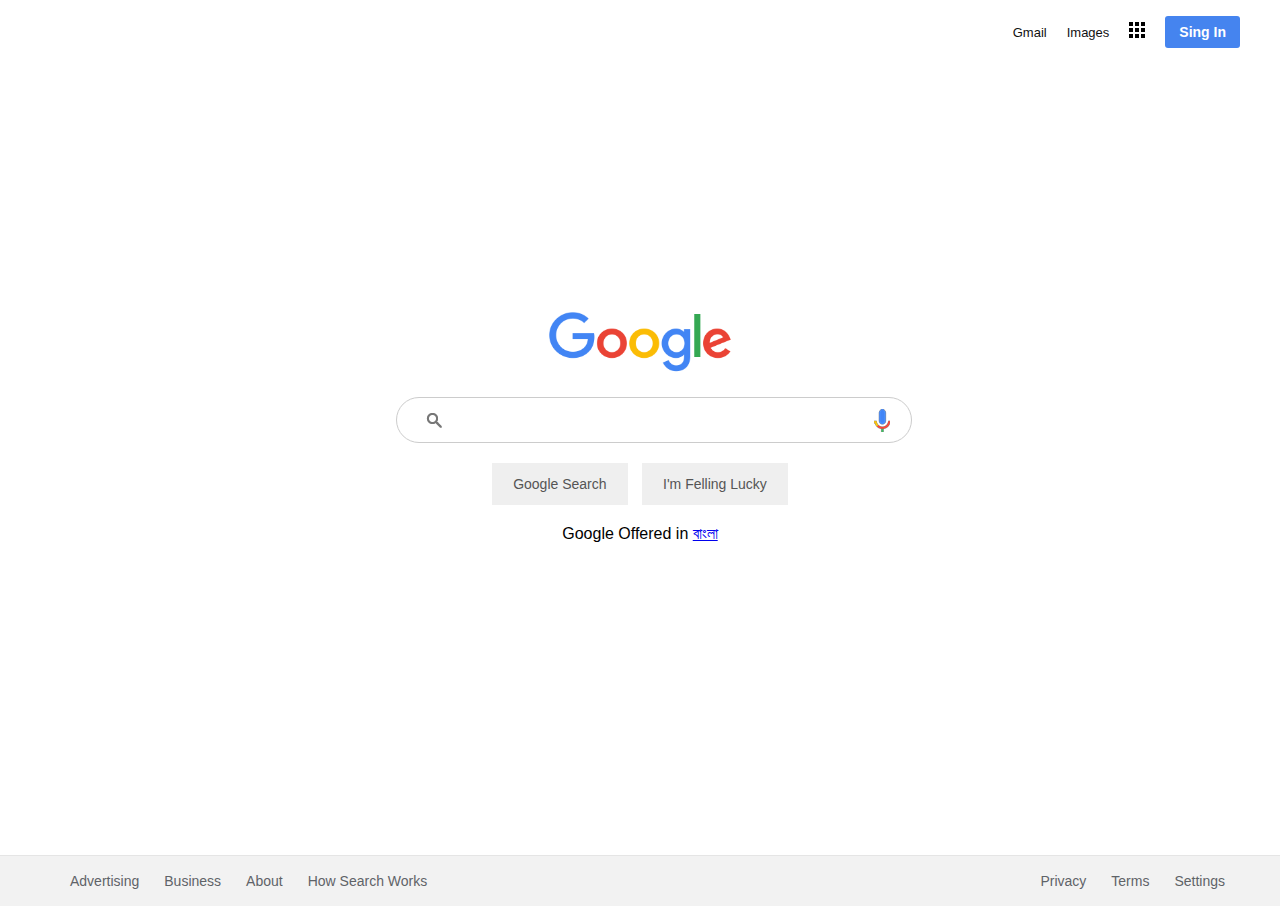
==== index.html @ 6d01cc55 "Fix" ====
<!DOCTYPE html>
<html lang="en">
<head>
    <meta charset="UTF-8">
    <meta name="viewport" content="width=device-width, initial-scale=1.0">
    <link rel="stylesheet" href="style.css">
    <title>Google Home Page</title>
</head>
<body>
    <header>
        <ul>
            <li><a href="#">Gmail</a></li>
            <li><a href="#">Images</a></li>
            <li><a href="#"><img src="./img/bars.png" alt="Bars"></a></li>
            <li><button>Sing In</button></li>
        </ul>
    </header>

    <section>
        
        <div class="main padding-lr">
            <div class="google">
                <img src="./img/google.png" alt="Google">
            </div>
            
            <div class="searchbox">
                <input type="text" class="search">
                <div class="icons">
                    <div><img src="./img/search.png"></div>
                    <div class="mic"><img src="./img/mic.png"></div>
                </div>
            </div>
            <div class="buttons">
                <button>Google Search</button>
                <button>I'm Felling Lucky</button>
            </div>
            <div class="lang">
                Google Offered in <a href="#">বাংলা</a>
            </div>
        </div>

    </section>
    <footer>
        <div class="row padding-lr">
            <ul>
                <li><a href="#">Advertising</a></li>
                <li><a href="#">Business</a></li>
                <li><a href="#">About</a></li>
                <li><a href="#">How Search Works</a></li>
            </ul>
            <ul>
                <li><a href="#">Privacy</a></li>
                <li><a href="#">Terms</a></li>
                <li><a href="#">Settings</a></li>
                
            </ul>
        </div>
    </footer>
</body>
</html>
---- style.css ----
body{
    margin: 0;
    padding: 0;
    box-sizing: border-box;
    font-family: Arial, Helvetica, sans-serif;
}
.padding-lr{
    padding-left: 30px;
    padding-right: 30px;
}
section{
    display: flex;
    justify-content: center;
    align-items: center;
    position: relative;
    width: 100%;
    height: 95vh;
}
header{
    position: absolute;
    top: 0;
    width: 100%;
    display: flex;
    justify-content: flex-end;
    right: 40px;
}
header ul{
    display: flex;
    justify-content: center;
    align-items: center;
}
header ul li{
    list-style: none;
    margin-left: 20px;
}
header ul li a{
    text-decoration: none;
    color:#111 ;
    font-size: 13px;
}
header ul li button{
    background-color: #4584ef;
    border: none;
    outline: none;
    color: #fff;
    padding: 8px 14px;
    font-weight: bold;
    font-size:14px ;
    border-radius: 3px;
    cursor: pointer;
}
section .main{
    width: 100%;
    display: flex;
    flex-direction: column;
    justify-content: center;
    align-items: center;
}
.google{
    width: 15%;
}
.google img{
    width: 100%;
}
section .main .searchbox{
    position: relative;
    width: 40%;
    margin-top: 20px;
}
section .main .searchbox .search{
    width: 100%;
    padding: 13px;
    border-radius: 30px;
    border: 1px solid #ccc;
    outline: none;
    font-size: 16px;
    
}
section .main .searchbox .icons{
    position: absolute;
    top: 0;
    width: 95%;
    display: flex;
    padding: 12px 30px;
    justify-content: space-between;
    align-items: center;
    pointer-events: none;
}

section .main .buttons{
    margin-top: 20px;
}
section .main .buttons button{
    margin: 0 5px;
    padding: 12px 20px;
    color: #555;
    font-size: 14px;
    border: none;
    cursor: pointer;
    border: 1px solid transparent;
    outline: none;
}
section .main .buttons button:hover{
    border: 1px solid #ccc;
}
section .main .lang{
    margin-top: 20px;
}
footer{
    background: #f2f2f2;
}
footer .row{
    display: flex;
    justify-content: space-between;
    border-top: 1px solid rgba(0, 0, 0, 0.05);
    flex-wrap: wrap;
}
footer .row ul{
    display: flex;
}
footer .row ul li{
    list-style: none;
}
footer .row ul li a{
    text-decoration: none;
    font-size: 14px;
    color: #5f6368;
    margin-right: 25px;
}

/* Mobail Responsiv */

@media (max-width:768px){
    section .main .searchbox{
        width: 80%;
    }
    .google{
        width: 32%;
    }
    footer .row{
        justify-content: center;
    }
}
@media (max-width:576px){

}
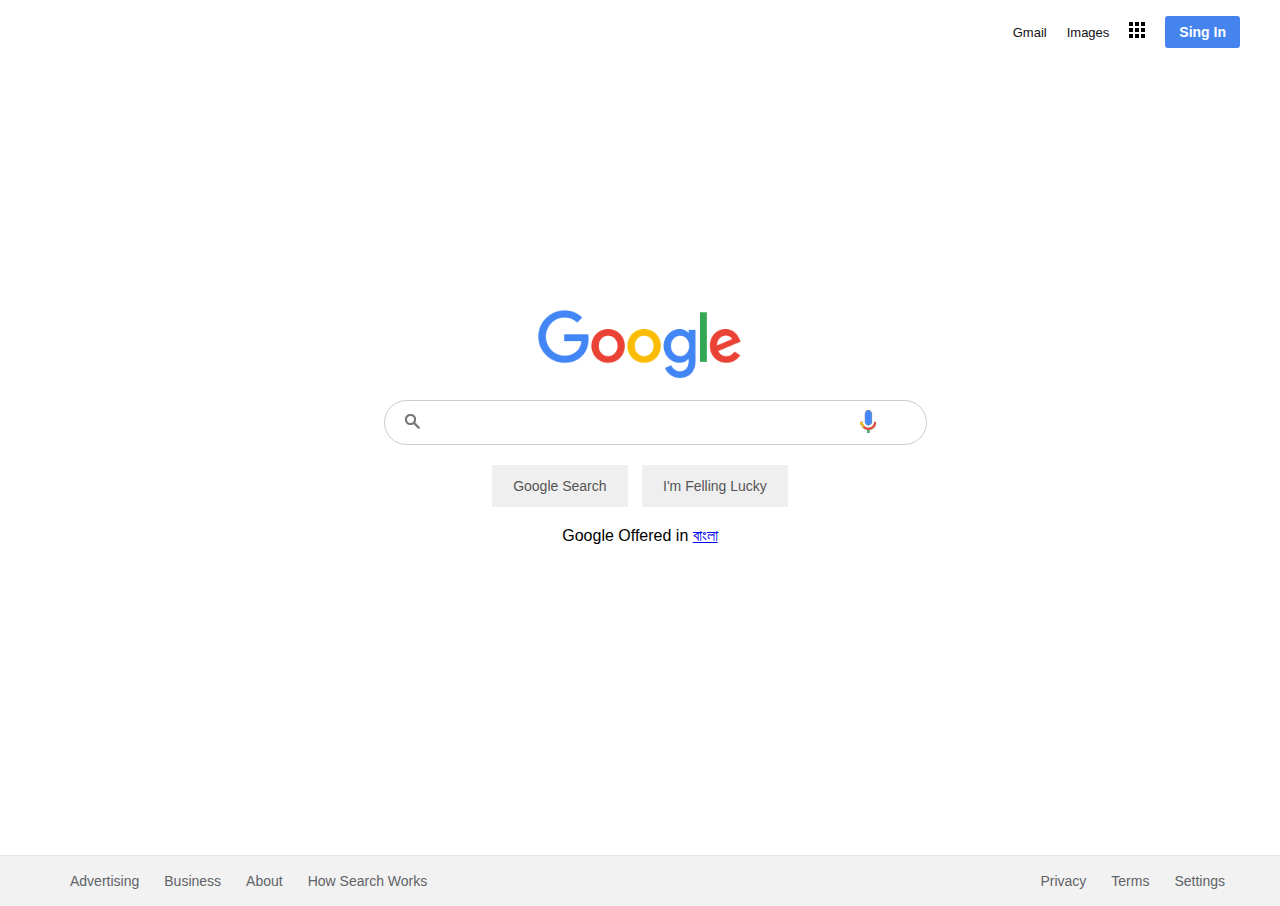
==== commit ad168a47: "Fix" ====
--- a/index.html
+++ b/index.html
@@ -24,15 +24,16 @@
             </div>
             
             <div class="searchbox">
-                <input type="text" class="search">
-                <div class="icons">
-                    <div><img src="./img/search.png"></div>
-                    <div class="mic"><img src="./img/mic.png"></div>
-                </div>
+                    <input type="text" class="search">
+                    <div class="icons">
+                        <div><img src="./img/search.png"></div>
+                        <div class="mic"><img src="./img/mic.png"></div>
+                    </div>
+                
             </div>
             <div class="buttons">
-                <button>Google Search</button>
-                <button>I'm Felling Lucky</button>
+               <a href="#"><button>Google Search</button></a>
+              <a href="#"><button>I'm Felling Lucky</button></a>  
             </div>
             <div class="lang">
                 Google Offered in <a href="#">বাংলা</a>
--- a/style.css
+++ b/style.css
@@ -50,43 +50,49 @@
     cursor: pointer;
 }
 section .main{
-    width: 100%;
+    width: 40%;
     display: flex;
     flex-direction: column;
     justify-content: center;
     align-items: center;
 }
 .google{
-    width: 15%;
+    width: 100%;
+    display: contents;
 }
 .google img{
+    width: 40%;
+}
+.searchbox{
+    position: relative;
     width: 100%;
+    margin-top: 20px;
+    
 }
-section .main .searchbox{
-    position: relative;
-    width: 40%;
-    margin-top: 20px;
-}
-section .main .searchbox .search{
-    width: 100%;
-    padding: 13px;
+.search{
+    width: 90%;
     border-radius: 30px;
     border: 1px solid #ccc;
     outline: none;
-    font-size: 16px;
-    
+    font-size: 20px;
+    padding: 10px 40px;
 }
-section .main .searchbox .icons{
+.search:focus{
+    border-color: rgba(28, 4, 241, 0.4);
+}
+.icons{
     position: absolute;
     top: 0;
-    width: 95%;
+    width: 100%;
     display: flex;
-    padding: 12px 30px;
     justify-content: space-between;
     align-items: center;
-    pointer-events: none;
+    pointer-events:none;
 }
 
+.icons img{
+    padding: 10px 20px;
+}
 section .main .buttons{
     margin-top: 20px;
 }
@@ -130,17 +136,35 @@
 
 /* Mobail Responsiv */
 
+@media (max-width:1200px){
+
+    .google{
+        width: 50%;
+    }
+    .mic{
+        margin-right: -30px;
+    }
+}
+
 @media (max-width:768px){
-    section .main .searchbox{
-        width: 80%;
-    }
     .google{
-        width: 32%;
+        width: 40%;
     }
     footer .row{
         justify-content: center;
     }
+    section .main{
+        width: 75%;
+    }
 }
 @media (max-width:576px){
-
+    section{
+        width: 100%;
+    }
+    .google{
+        width: 50%;
+    }
+    .icons{
+        width: 100%;
+    }
 }